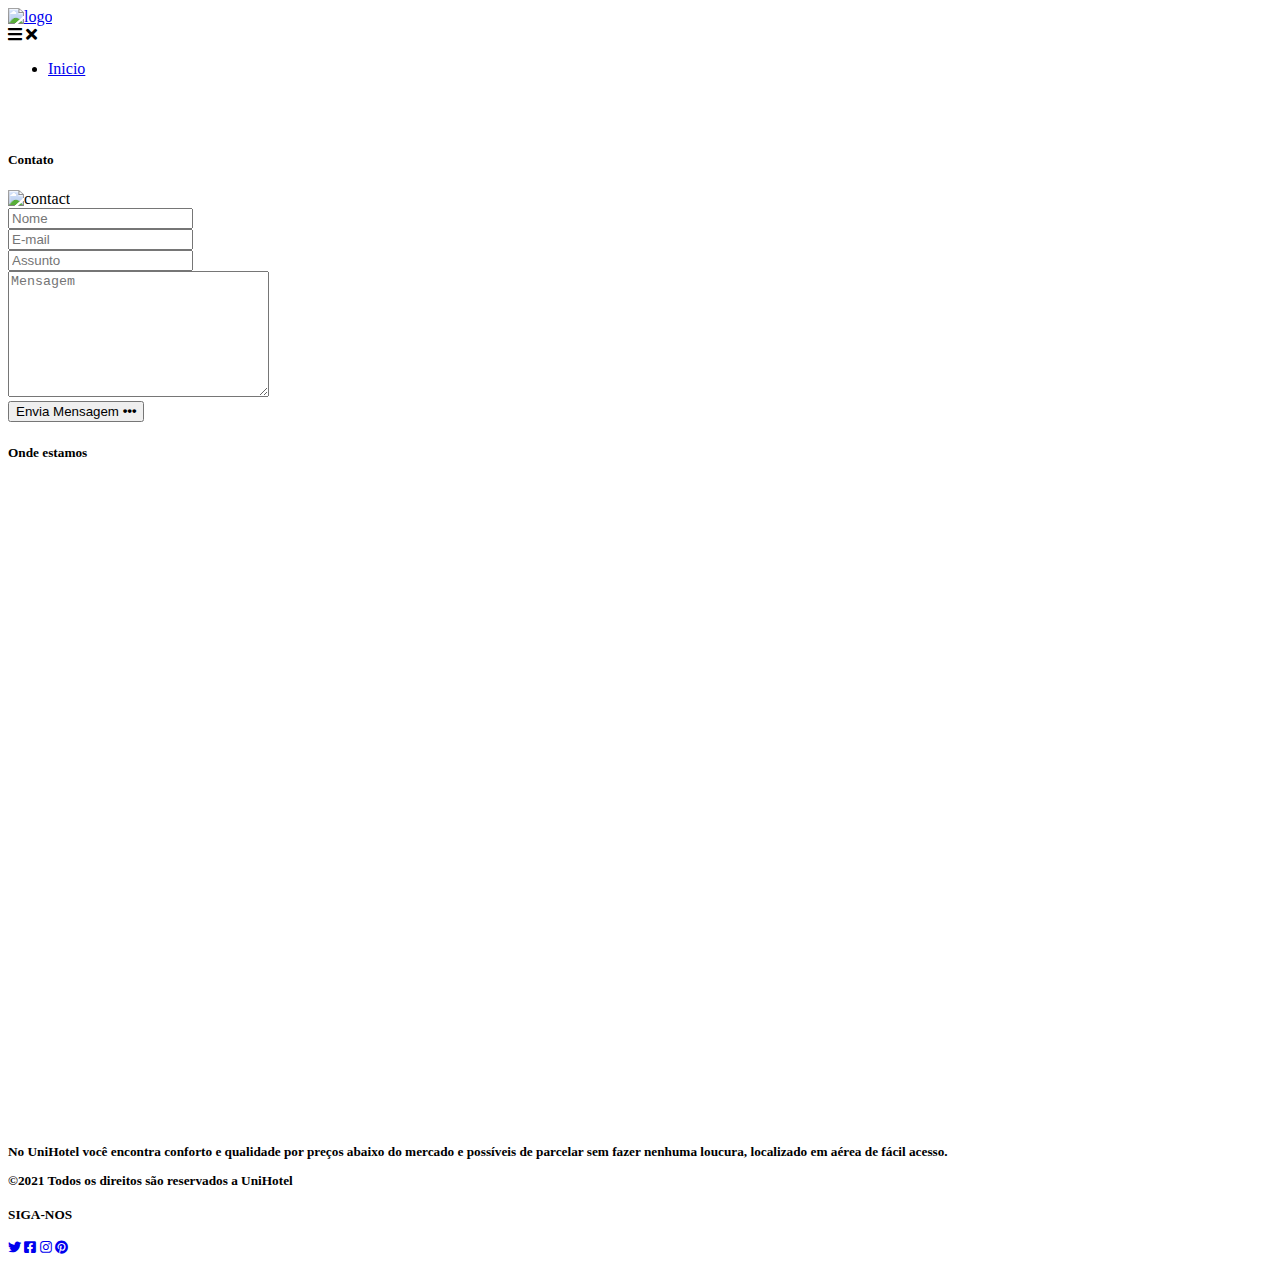
==== contato.html @ f2a7cdbc "GM12 - Contato para clientes" ====
<!DOCTYPE html>
<html lang="pt_br">
   
<head>    
     
    <meta charset="utf-8">
    <meta name="viewport"
        content="width=device-width, user-scalable=no, initial-scale=1.0, maximum-scale=1.0, minimum-scale=1.0">
<title> UniHotel</title>
<link rel="stylesheet" href="https://cdnjs.cloudflare.com/ajax/libs/font-awesome/5.13.0/css/all.min.css">
<link rel="stylesheet" href="contato.css">


<!-- Add icon library -->
<link rel="stylesheet" href="https://cdnjs.cloudflare.com/ajax/libs/font-awesome/4.7.0/css/font-awesome.min.css">
       </head>
<!--começo do header-->
  
    

    <!--Header start-->
    <body>  
        <!--Header start-->
        <header class="header">
            <div class="container">          
            <nav class="nav">

                <a href="index.html" class="logo">
                      <img src  ="imagens/logo2-removebg-preview.png" width="247" height="47"  alt="logo" class="logo-image">
                </a>
                
                <div class="hamburger-menu">
                    <i class="fas fa-bars open-state">
                       
                    </i>
                
                    <i class="fas fa-times close-state"></i>
                </div>
                <ul " class="nav-list">
                    <li class="nav-item">
                        <a href="Index.html" class="nav-link"   style="background-color: transparent; " >Inicio</a>
                    </li>
                   
                    </li>


                   </ul>

                   
                  
            </nav>
        </div>
    </header
               
            
         
    <!--Header end-->
    <!--Main start-->
 <br><br>
        <section class="contact">
            <div class="container">
                <h5 class="section-head">
            <span id="Contato"  class="heading">Contato</span>
            
                </h5>
                <div class="contact-content">
                    <div class="traveler-wrap">
                        <img src="imagens/traveler.png " width="100%" height="100%" alt="contact">
                    </div>
                    <form action="" class="form contact-form">
                        <div class="input-group-wrap">
                            <div class="input-group">
                                <input type="text" class="input" placeholder="Nome">
                                <span class="bar"></span>
                            </div>
                            <div class="input-group">
                                <input type="text" class="input" placeholder="E-mail">
                                <span class="bar"></span>
                            </div>
                        </div>
                        <div class="input-group">
                            <input type="text" class="input" placeholder="Assunto">
                            <span class="bar"></span>
                        </div>
                        <div class="input-group">
                            <textarea class="input" cols="30" rows="8" placeholder="Mensagem" required></textarea>
                            <span class="bar"></span>
                        </div>
                        <button type="submit" class="btn form-btn btn-purple">Envia Mensagem
                            <span class="dots"><i class="fas fa-ellipsis-h"></i></span>
                        </button>
                    </form>
                </div>
            </div>
        </section>
       
            <h5 class="section-head">
        <span id="Contato"  class="heading">Onde estamos</span>
       <iframe src="https://www.google.com/maps/embed?pb=!1m18!1m12!1m3!1d469290.59207695525!2d-47.911018505799305!3d-23.230975458859053!2m3!1f0!2f0!3f0!3m2!1i1024!2i768!4f13.1!3m3!1m2!1s0x94c8b945ca8e9fd9%3A0xdc78cb25c45a0082!2sUnihotel!5e0!3m2!1sen!2sbr!4v1632197060542!5m2!1sen!2sbr" width="100%" height="650" style="border:0;" allowfullscreen="" loading="lazy"></iframe>
        <!--Contact section end-->
    </main>
    <!--Main end-->
    <!--Footer section start-->
    <footer class="footer">
        <div class="container">
            <div class="footer-content">
                <div class="footer-content-brand">
                    <a href="index.html" class="logo">
                        <img src="imagens/logo2-removebg-preview.png" alt="" class="logo-image">
                    </a>
                    <p class="paragraph">
                        No UniHotel você encontra conforto e qualidade por preços abaixo do mercado e possíveis de parcelar sem fazer nenhuma loucura, localizado em aérea de fácil acesso.
                    </p>
                    <p>
                        &copy;2021 Todos os direitos são reservados a UniHotel
                    </p>
                </div>
               
                <div class="social-media-wrap">
                    <h4 class="footer-heading">SIGA-NOS</h4>
                    <div class="social-media">
                        <a class="sm-link" href="#"><i class="fab fa-twitter"></i></a>
                        <a class="sm-link" href="#"><i class="fab fa-facebook-square"></i></a>
                        <a class="sm-link" href="#"><i class="fab fa-instagram"></i></a>
                        <a class="sm-link" href="#"><i class="fab fa-pinterest"></i></a>
                        <a class="sm-link" href="#"><i class="fab fa-tripadvisor"></i></a>
                    </div>
                </div>
            </div>
        </div>
     
    </footer>
    <!--Footer section end-->
    <script src="main.js"></script>
</body>
</html>
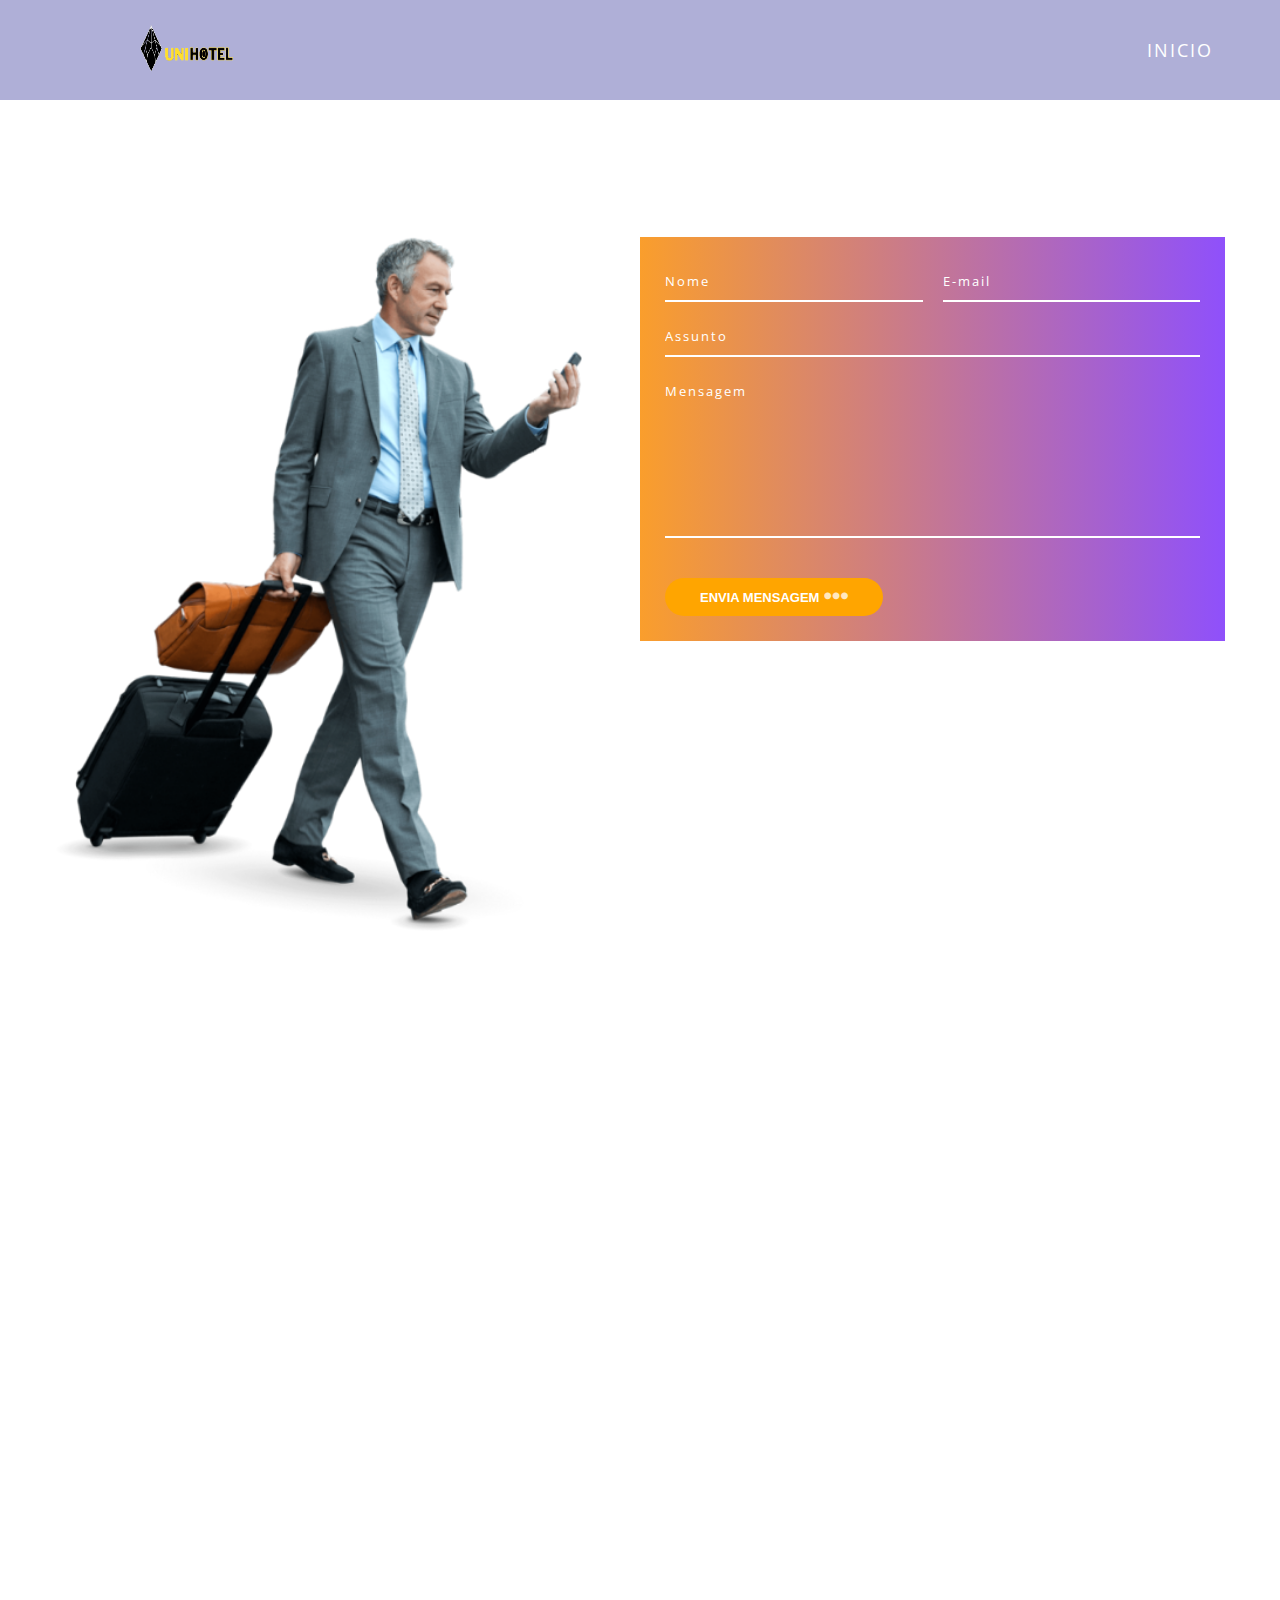
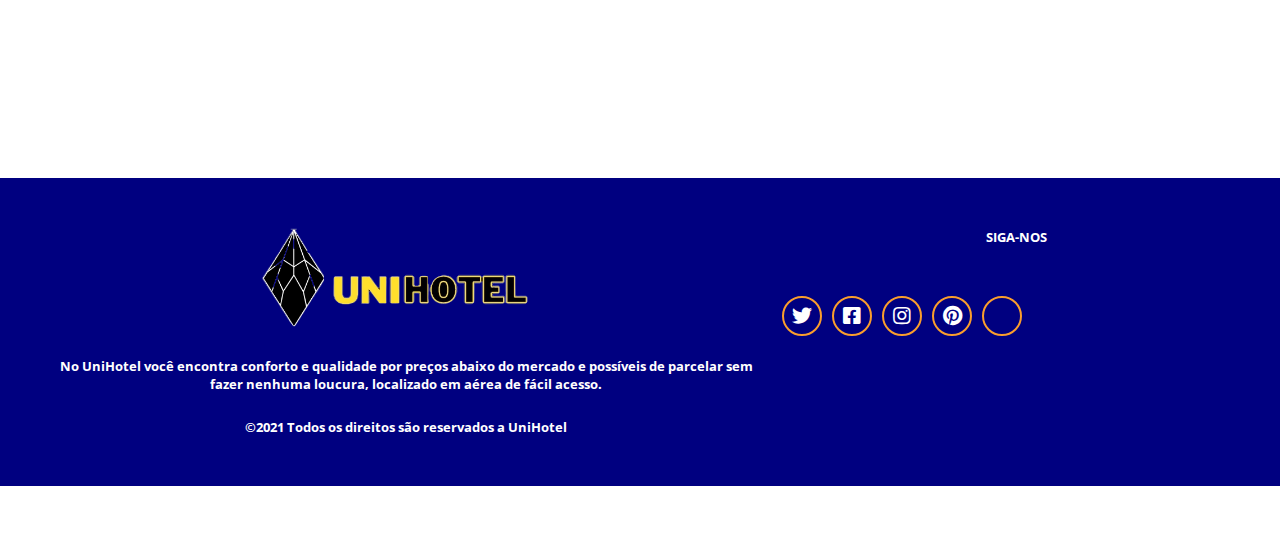
==== commit aff630fd: "GM21-  Documentação do codigo" ====
--- a/contato.html
+++ b/contato.html
@@ -9,6 +9,7 @@
 <title> UniHotel</title>
 <link rel="stylesheet" href="https://cdnjs.cloudflare.com/ajax/libs/font-awesome/5.13.0/css/all.min.css">
 <link rel="stylesheet" href="contato.css">
+<link rel="shortcut icon" href="imagens/WhatsApp_Image_2021-09-20_at_23.02.36-removebg-preview.png" type="image/x-icon">
 
 
 <!-- Add icon library -->
@@ -20,6 +21,8 @@
 
     <!--Header start-->
     <body>  
+<!--tela de contato-->
+
         <!--Header start-->
         <header class="header">
             <div class="container">          
--- a/contato.css
+++ b/contato.css
@@ -0,0 +1,853 @@
+/*Import the fonts used*/
+@import url('https://fonts.googleapis.com/css?family=Courgette|Open+Sans:400,800&display=swap');
+/*Basic reset*/
+*,
+*::before,
+*::after {
+    margin: 0;
+    padding: 0;
+    box-sizing: border-box;
+}
+/*Custom properties*/
+:root {
+    --dark-color: #2d2c2c;
+    --purple-solid: #350a4f;
+    --purple-transparent: rgba(53, 10, 79, .7);
+    --purple-transparent-alt: rgba(53, 10, 79, .5);
+    --purple-light: #8f50fb;
+    --yellow-solid: #fa9e2c;
+    --gradient-color: linear-gradient(to right, var(--yellow-solid), var(--purple-light));
+    --gradient-color-alt: linear-gradient(to right, var(--purple-light), var(--yellow-solid));
+}
+/*Global styles*/
+html {
+    /*Makes the math when using rem units simple*/
+    font-size: 10px;
+}
+body {
+    font-family: 'Open Sans', sans-serif;
+    font-size: 1.6rem;;
+    background-image: url(https://i.pinimg.com/originals/7e/de/19/7ede19dcad79685ef8271989d62932b0.jpg);
+    color: white;
+}
+a {
+    text-decoration: none;
+    color: inherit;
+}
+ul {
+    list-style: none;
+}
+section {
+    padding: 5rem 0;
+}
+/*Reusable styles*/
+.container {
+    width: 100%;
+    max-width: 120rem;
+    padding: 0 1.5rem;
+    margin: 0 auto;
+}
+.btn {
+    color: #fff;
+    font-size: 1.3rem;
+    font-weight: bold;
+    text-transform: uppercase;
+    padding: .5rem 3.5rem;
+    border: none;
+    border-radius: 10rem;
+    display: inline-flex;
+    align-items: center;
+}
+.btn-gradient {
+    background-image: var(--gradient-color);
+}
+.btn-gradient:hover {
+    background-image: var(--gradient-color-alt);
+}
+.dots {
+    font-size: 2.4rem;
+    margin-left: .5rem;
+    opacity: .75;
+}
+.form-btn {
+    margin-top: 2.5rem;
+    cursor: pointer;
+}
+.btn-purple {
+    background-color:orange;
+    transition: background-color .5s;
+}
+.btn-purple:hover {
+    background-color: navy;
+}
+/*Header styles*/
+.header {
+    width: 100%;
+    height: 6rem;
+    display: flex;
+    align-items: center;
+    top: 0;
+    left: 0;
+    position: absolute;
+    background-color: var(--purple-transparent);
+    z-index: 999;
+    transition: background-color .5s, height .5s;
+}
+
+.header.active{
+    background-color: rgba(0, 0, 128, 0.37);
+}
+/*Header styles - nav*/
+.nav {
+    display: flex;
+    align-items: center;
+    justify-content: space-between;
+}
+.logo-image {
+
+    max-width: 80%;
+    
+}
+.hamburger-menu {
+    font-size: 2.6rem;
+    color: #fff;
+    cursor:pointer;
+    position: relative;
+    z-index: 1500;
+}
+.close-state {
+    display: none;
+}
+.menu-open .open-state {
+    display: block;
+}
+.menu-open .close-state {
+    display: block;
+}
+.nav-list {
+    position:fixed;
+    top: 0;
+    left: 0;
+    width: 100%;
+    height: 100vh;
+    background-color: navy;
+    display: flex;
+    flex-direction: column;
+    align-items: center;
+    justify-content: center;
+    z-index: 1400;
+    opacity: 0;
+    transform: scale(0);
+    transition: opacity .5s;
+}
+.menu-open .nav-list {
+    opacity: 1;
+    transform: scale(1);
+}
+.nav-item:not(:last-child) {
+    margin-bottom: .5rem;
+}
+.nav-link {
+    display: block;
+    color: #fff;
+    font-size: 3rem;
+    font-weight: bold;
+    text-transform: uppercase;
+    letter-spacing: 2px;
+    padding: 1rem;
+}
+/*Hero section styles*/
+/*Hero section styles*/
+.hero {
+    width: 100%;
+    height: 100vh;
+    background: url("https://www.fasterm.com.br/wp-content/uploads/2017/08/shutterstock_383952736-1030x687.jpg") center no-repeat;
+    background-size: cover;
+    display: flex;
+    align-items: center;
+    text-align: center;
+    position: relative;
+    z-index: 0;
+}
+.hero::after {
+    content: '';
+    position: absolute;
+    top: 0;
+    left: 0;
+    width: inherit;
+    height: inherit;
+    background-color: var(--purple-transparent-alt);
+    z-index: -1;
+}
+.main-heading {
+    color: #fff;
+    line-height: 1;
+    text-shadow: 1px 1px 1rem rgba(0, 0, 0, .5);
+    margin-bottom: 2.5rem;
+}
+.title {
+    font-size: 4.8rem;
+    text-transform: uppercase;
+    letter-spacing: 3px;
+}
+.sub-title {
+    font-size: 3.6rem;
+    font-family: 'Courgette', cursive;
+    font-weight: 300;
+}
+/*Booking section styles*/
+.booking {
+    background-color: navy;
+}
+.input-group {
+    margin-bottom: 1.5rem;
+}
+.input-label {
+    display: block;
+    font-size: 1.3rem;
+    color: #fff;
+    text-transform: uppercase;
+    font-weight: bold;
+    margin-bottom: 1rem;
+}
+.input,
+.options {
+    outline: none;
+    border: none;
+    width: 100%;
+    min-height: 4rem;
+    padding: 1rem;
+    font-weight: bold;
+    color: #a5a5a5;
+    letter-spacing: 2px;
+    font-family: "Open Sans", sans-serif;
+    resize: none;
+}
+::placeholder {
+    color: inherit;
+}
+/*Hotels section styles*/
+.section-head {
+    text-align: center;
+    margin-bottom: 5rem;
+}
+.heading {
+    display: block;
+    font-size: 4rem;
+    text-transform: uppercase;
+}
+.sub-heading {
+    font-size: 1.7rem;
+    font-family: 'Courgette', cursive;
+    font-weight: 300;
+    color: #a5a5a5;
+}
+.grid {
+    display: grid;
+    grid-template-columns: repeat(auto-fit, minmax(30rem, 1fr));
+    grid-gap: 2.5rem;
+}
+.grid-item {
+    display: flex;
+    flex-direction: column;
+    align-items: center;
+    justify-content: center;
+}
+.featured-hotels {
+    height: 35rem;
+    color: #fff;
+    padding: 1rem;
+    position: relative;
+    z-index: 0;
+}
+.featured-hotels::after {
+    content: '';
+    width: 100%;
+    height: 100%;
+    position: absolute;
+    top: 0;
+    left: 0;
+    background-color: var(--purple-transparent-alt);
+    z-index: -1;
+}
+.hotel-image {
+    width: 100%;
+    height: 100%;
+    object-fit: cover;
+    position: absolute;
+    top: 0;
+    left: 0;
+    z-index: -1;
+}
+.hotel-name {
+    font-size: 2.6rem;
+}
+.hotel-price {
+    font-size: 1.8rem;
+}
+.hotel-rating {
+    margin: 1rem 0 2.5rem;
+}
+.rating {
+    color: var(--yellow-solid);
+}
+/*Special offer section styles*/
+.offer {
+    background: linear-gradient(to right, rgba(250, 158, 44, 0.8), rgba(143, 80, 251, 0.8)), 
+    url("http://static1.eskypartners.com/travelguide/image8.png") bottom center no-repeat;
+    background-size: cover;
+}
+.offer-content {
+    background-color: #fff;
+    text-align: center;
+    padding: 5rem 1rem;
+    position: relative;
+    overflow: hidden;
+}
+.discount {
+    background-color: var(--yellow-solid);
+    position: absolute;
+    top: 0;
+    left: 0;
+    padding: 1rem;
+    font-weight: bold;
+    text-transform: uppercase;
+    outline: 2px solid var(--yellow-solid);
+    outline-offset: .5rem;
+}
+.paragraph {
+    color: #a5a5a5;
+    margin-bottom: 2.5rem;
+}
+/*Rooms section styles*/
+.rooms {
+    background-color: #f2f6f9;
+}
+.image-wrap {
+    position: relative;
+    height: 25rem;
+}
+.image-wrap::after {
+    content: '';
+    width: 100%;
+    height: 100%;
+    background-color: var(--purple-transparent-alt);
+    position: absolute;
+    top: 0;
+    left: 0;
+}
+.room-image {
+    width: 100%;
+    height: 100%;
+    object-fit: cover;
+}
+.room-name {
+    font-size: 2.6rem;
+    background-color: var(--yellow-solid);
+    color: #fff;
+    padding: .5rem 2rem;
+    position: absolute;
+    left: 0;
+    bottom: 2.5rem;
+    z-index: 10;
+}
+.room-price {
+    display: block;
+    font-size: 3.6rem;
+    font-weight: bold;
+    color: var(--yellow-solid);
+}
+.per-night {
+    color: var(--dark-color);
+    font-size: 1.4rem;
+    font-weight: 100;
+}
+.rooms-btn {
+    color: var(--dark-color);
+    padding: 0;
+    transition: color .5s;
+}
+.rooms-btn:hover {
+    color: var(--yellow-solid);
+}
+/*Contact section styles*/
+.contact-content {
+    display: flex;
+    justify-content: center;
+}
+.traveler-wrap {
+    display: none;
+}
+.contact-form {
+    width: 100%;
+    background-image: var(--gradient-color);
+    padding: 2.5rem;
+}
+.contact-form .input {
+    display: block;
+    background-color: transparent;
+    color: #fff;
+    font-weight: normal;
+    border-bottom: 2px solid #fff;
+    padding-left: 0;
+}
+.bar {
+    display: block;
+    position: relative;
+}
+.bar::after {
+    content: '';
+    position: absolute;
+    left: 0;
+    bottom: 0;
+    width: 100%;
+    height: 3px;
+    background-color: var(--purple-light);
+    transform: scaleX(0);
+    transform-origin: left;
+    transition: transform .5s;
+}
+.contact-form .input:focus+.bar::after {
+    transform: scaleX(1);
+}
+/*Footer section styles*/
+.footer{
+    padding: 5rem 0;
+    background-color: navy;
+    color: #fff;
+}
+.footer-content-brand{
+    margin-bottom: 5rem;
+}
+.footer .paragraph{
+    color: inherit;
+}
+.footer-heading{
+    text-transform: uppercase;
+    margin-bottom: 2.5rem;
+}
+.social-media{
+    display: flex;
+}
+.sm-link{
+    width: 4rem;
+    height: 4rem;
+    font-size: 2rem;
+    border: 2px solid var(--yellow-solid);
+    border-radius: 50%;
+    display: flex;
+    margin-right: 1rem;
+    transition: background-color .5s;
+}
+.sm-link:hover{
+    background-color: var(--yellow-solid);
+    color: var(--dark-color);
+}
+.sm-link i{
+    margin: auto;
+}
+/*Media queries*/
+@media screen and (min-width: 768px){
+    /*Header section styles*/
+    .header{
+        height: 10rem;
+    }
+    .header.active{
+        height: 6rem;
+    }
+    /*Hero section styles*/
+    .title{
+        font-size: 8rem;
+    }
+    /*Contact section styles*/
+    .contact-content{
+        justify-content: space-between;
+    }
+    .traveler-wrap{
+        display: block;
+        flex: 0 0 45%;
+    }
+    .traveler-wrap img{
+        width: 100%;
+    }
+    .contact-form{
+        flex: 0 0 50%;
+        align-self: flex-start;
+    }
+    .input-group-wrap{
+        display: flex;
+    }
+    .input-group-wrap .input-group{
+        width: 50%;
+        margin-right: 2rem;
+    }
+    .input-group-wrap .input-group:last-child{
+        margin-right: 0;
+    }
+    /*Footer section styles*/
+    .footer{
+        overflow-x: hidden;
+    }
+    .footer-content{
+        display: flex;
+    }
+    .footer-content-brand{
+        margin-bottom: 0;
+        flex: 0 0 60%;
+    }
+    .footer .paragraph{
+        margin-top: 2.5rem;
+    }
+    .footer-heading{
+        margin-bottom: 5rem;
+    }
+    .social-media-wrap{
+        flex: 0 0 40%;
+        margin-left: 2.5rem;
+    }
+}
+@media screen and (min-width: 1000px){
+    section:not(.booking){
+        padding: 10rem 0;
+    }
+    /*Header section styles*/
+    .hamburger-menu{
+        display: none;
+    }
+    .nav-list{
+        position: initial;
+        width: initial;
+        height: initial;
+        background-color: initial;
+        flex-direction: row;
+        justify-content: initial;
+        opacity: 1;
+        transform: scale(1);
+    }
+    .nav-item:not(:last-child){
+        margin-right: 3rem;
+        margin-bottom: 0;
+    }
+    .nav-link{
+        font-size: 1.3rem;
+        font-weight: normal;
+        transition: color .5s;
+    }
+    .nav-link:hover{
+        color: var(--yellow-solid);
+    }
+    /*Hero section styles*/
+    .title{
+        font-size: 12rem;
+    }
+    .sub-title{
+        font-size: 4.6rem;
+    }
+    /*Booking section styles*/
+    .book-form{
+        display: flex;
+        justify-content: space-between;
+    }
+    .book-form .input-group{
+        margin-bottom: 0;
+    }
+    .book-form .input-group:first-child{
+        flex: 0 0 20%;
+    }
+    .input,
+    .options{
+        min-width: 10rem;
+    }
+    /*Rooms section styles*/
+    .rooms-grid{
+        grid-template-columns: repeat(auto-fit, minmax(40rem, 1fr));
+        grid-gap: 8rem;
+    }
+    .featured-rooms{
+        flex-direction: row;
+        align-items: flex-start;
+    }
+    .room-info-wrap{
+        margin-left: 1.5rem;
+    }
+}
+@media screen and (min-width: 1200px){
+    .book-form .input-group:first-child{
+        flex: 0 0 30%;
+    }
+}
+
+
+.home h2 {
+    font-size: 32px;
+    font-weight: 300;
+    letter-spacing: 0.08em;
+    margin: 0 0 50px;
+    text-align: center;
+    text-transform: uppercase;
+}
+.section-head span{
+    font-size: 32px;
+    font-weight: 300;
+    letter-spacing: 0.08em;
+    margin: 0 0 50px;
+    text-align: center;
+    text-transform: uppercase;
+}
+.vertical-menu {
+    width: 200px; /* Set a width if you like */
+    
+  }
+  
+  .vertical-menu a {
+    background-color: #eee; /* Grey background color */
+    color: black; /* Black text color */
+    display: block; /* Make the links appear below each other */
+    padding: 12px; /* Add some padding */
+    text-decoration: none; /* Remove underline from links */
+  }
+  
+  .vertical-menu a:hover {
+    background-color: #ccc; /* Dark grey background on mouse-over */
+  }
+  
+  .vertical-menu a.active {
+    background-color: #04AA6D; /* Add a green color to the "active/current" link */
+    color: white;
+  }
+  .fa-bars {
+list-style-type: style;
+    color:#fff;
+    
+  }
+  
+.navbar {
+    overflow: hidden;
+    background-color: rgba(51, 51, 51, 0);
+    font-family: 'Open Sans', sans-serif;
+  }
+  
+  /* Links inside the navbar */
+  .navbar a {
+    float: left;
+    font-size: 16px;
+    color:rgb(255, 255, 255);
+    text-align: center;
+    padding: 15px 15px;
+    text-decoration: none;
+  }
+  
+  /* The dropdown container */
+  .dropdown {
+    float: left;
+    overflow: hidden;
+  }
+  
+  /* Dropdown button */
+  .dropdown .dropbtn {
+    font-size: 20.8px;
+    border: none;
+    outline: none;
+    color: rgb(255, 255, 255);
+    padding: 14px 16px;
+    background-color: inherit;
+    font-family: inherit; /* Important for vertical align on mobile phones */
+    margin: 0; /* Important for vertical align on mobile phones */
+  }
+  
+  /* Add a red background color to navbar links on hover */
+  .navbar a:hover, .dropdown:hover .dropbtn {
+    background-color: orangered;
+  }
+  
+  /* Dropdown content (hidden by default) */
+  .dropdown-content {
+    display: none;
+    position: absolute;
+    background-color: navy;
+    min-width: 160px;
+    box-shadow: 0px 8px 16px 0px rgba(196, 196, 196, 0.979);
+    z-index: 1;
+  }
+  
+  /* Links inside the dropdown */
+  .dropdown-content a {
+    float: none;
+    color: rgb(255, 255, 255);
+    padding: 12px 16px;
+    text-decoration: none;
+    display: block;
+    text-align: left;
+  }
+  
+  /* Add a grey background color to dropdown links on hover */
+  .dropdown-content a:hover {
+    background-color:orangered;
+  }
+  
+  /* Show the dropdown menu on hover */
+  .dropdown:hover .dropdown-content {
+    display: block;
+  }
+/* Style the header with a grey background and some padding */
+.header {
+    overflow: hidden;
+    background-color: rgba(0, 0, 128, 0.315);
+    padding: 20px 10px;
+  }
+  
+  /* Style the header links */
+  .header a {
+    float: left;
+    color: rgb(255, 255, 255);
+    text-align: center;
+    padding: 12px;
+    text-decoration: none;
+    font-size: 18px;
+    line-height: 25px;
+    border-radius: 4px;
+  }
+  
+  /* Style the logo link (notice that we set the same value of line-height and font-size to prevent the header to increase when the font gets bigger */
+  .header a.logo {
+    font-size: 25px;
+    font-weight: bold;
+  }
+  
+  /* Change the background color on mouse-over */
+  .header a:hover {
+    background-color: #ddd;
+    color: rgb(255, 255, 255);
+  }
+  
+  /* Style the active/current link*/
+  .header a.active {
+    background-color: dodgerblue;
+    color: white;
+  }
+  
+  /* Float the link section to the right */
+  .header-right {
+    float: right;
+  }
+  
+  /* Add media queries for responsiveness - when the screen is 500px wide or less, stack the links on top of each other */
+  @media screen and (max-width: 500px) {
+    .header a {
+      float: none;
+      display: block;
+      text-align: left;
+    }
+    .header-right {
+      float: none;
+    }
+  }
+  
+  /* Add a black background color to the top navigation */
+.topnav {
+    background-color: rgba(51, 51, 51, 0.116);
+    overflow: hidden;
+  }
+  
+  /* Style the links inside the navigation bar */
+  .topnav a {
+    float:inline-end;
+    display: block;
+    color: #f2f2f2;
+    text-align: center;
+    padding: 14px 16px;
+    text-decoration: none;
+    position:static;
+    font-size: 17px;
+  }
+  
+  /* Add an active class to highlight the current page */
+  .active {
+    background-color: #04AA6D;
+    color: white;
+  }
+  
+  /* Hide the link that should open and close the topnav on small screens */
+  .topnav .icon {
+    display: none;
+  }
+  
+  /* Dropdown container - needed to position the dropdown content */
+  .dropdown {
+    float: left;
+    overflow: hidden;
+  }
+  
+  /* Style the dropdown button to fit inside the topnav */
+  .dropdown .dropbtn {
+    font-size: 17px;
+    border: none;
+    outline: none;
+    color: white;
+    padding: 14px 16px;
+    background-color: inherit;
+    font-family: inherit;
+    margin: 0;
+  }
+  
+  /* Style the dropdown content (hidden by default) */
+  .dropdown-content {
+    display:none;
+    position: absolute;
+    background-color: #f9f9f9;
+    width: 180px;
+    box-shadow: 0px 8px 16px 0px rgba(0,0,0,0.2);
+    z-index: 2;
+  }
+  
+  /* Style the links inside the dropdown */
+  .dropdown-content a {
+    float: none;
+    color: black;
+    padding: 12px 16px;
+    text-decoration: none;
+    display: flex;
+    text-align: left;
+  }
+  
+  /* Add a dark background on topnav links and the dropdown button on hover */
+  .topnav a:hover, .dropdown:hover .dropbtn {
+    background-color: #555;
+    color: white;
+  }
+  
+  /* Add a grey background to dropdown links on hover */
+  .dropdown-content a:hover {
+    background-color: #ddd;
+    color: black;
+  }
+  
+  /* Show the dropdown menu when the user moves the mouse over the dropdown button */
+  .dropdown:hover .dropdown-content {
+    display: block;
+  }
+  
+  
+  /* The "responsive" class is added to the topnav with JavaScript when the user clicks on the icon. This class makes the topnav look good on small screens (display the links vertically instead of horizontally) */
+  @media screen and (max-width: 600px) {
+    .topnav.responsive {position: relative;}
+    .topnav.responsive a.icon {
+      position: absolute;
+      right: 0;
+      top: 0;
+    }
+    .topnav.responsive a {
+      float: none;
+      display: block;
+      text-align: left;
+    }
+    .topnav.responsive .dropdown {float: none;}
+    .topnav.responsive .dropdown-content {position: relative;}
+    .topnav.responsive .dropdown .dropbtn {
+      display: block;
+      width: 100%;
+      text-align: left;
+    }
+  }
+
+  
